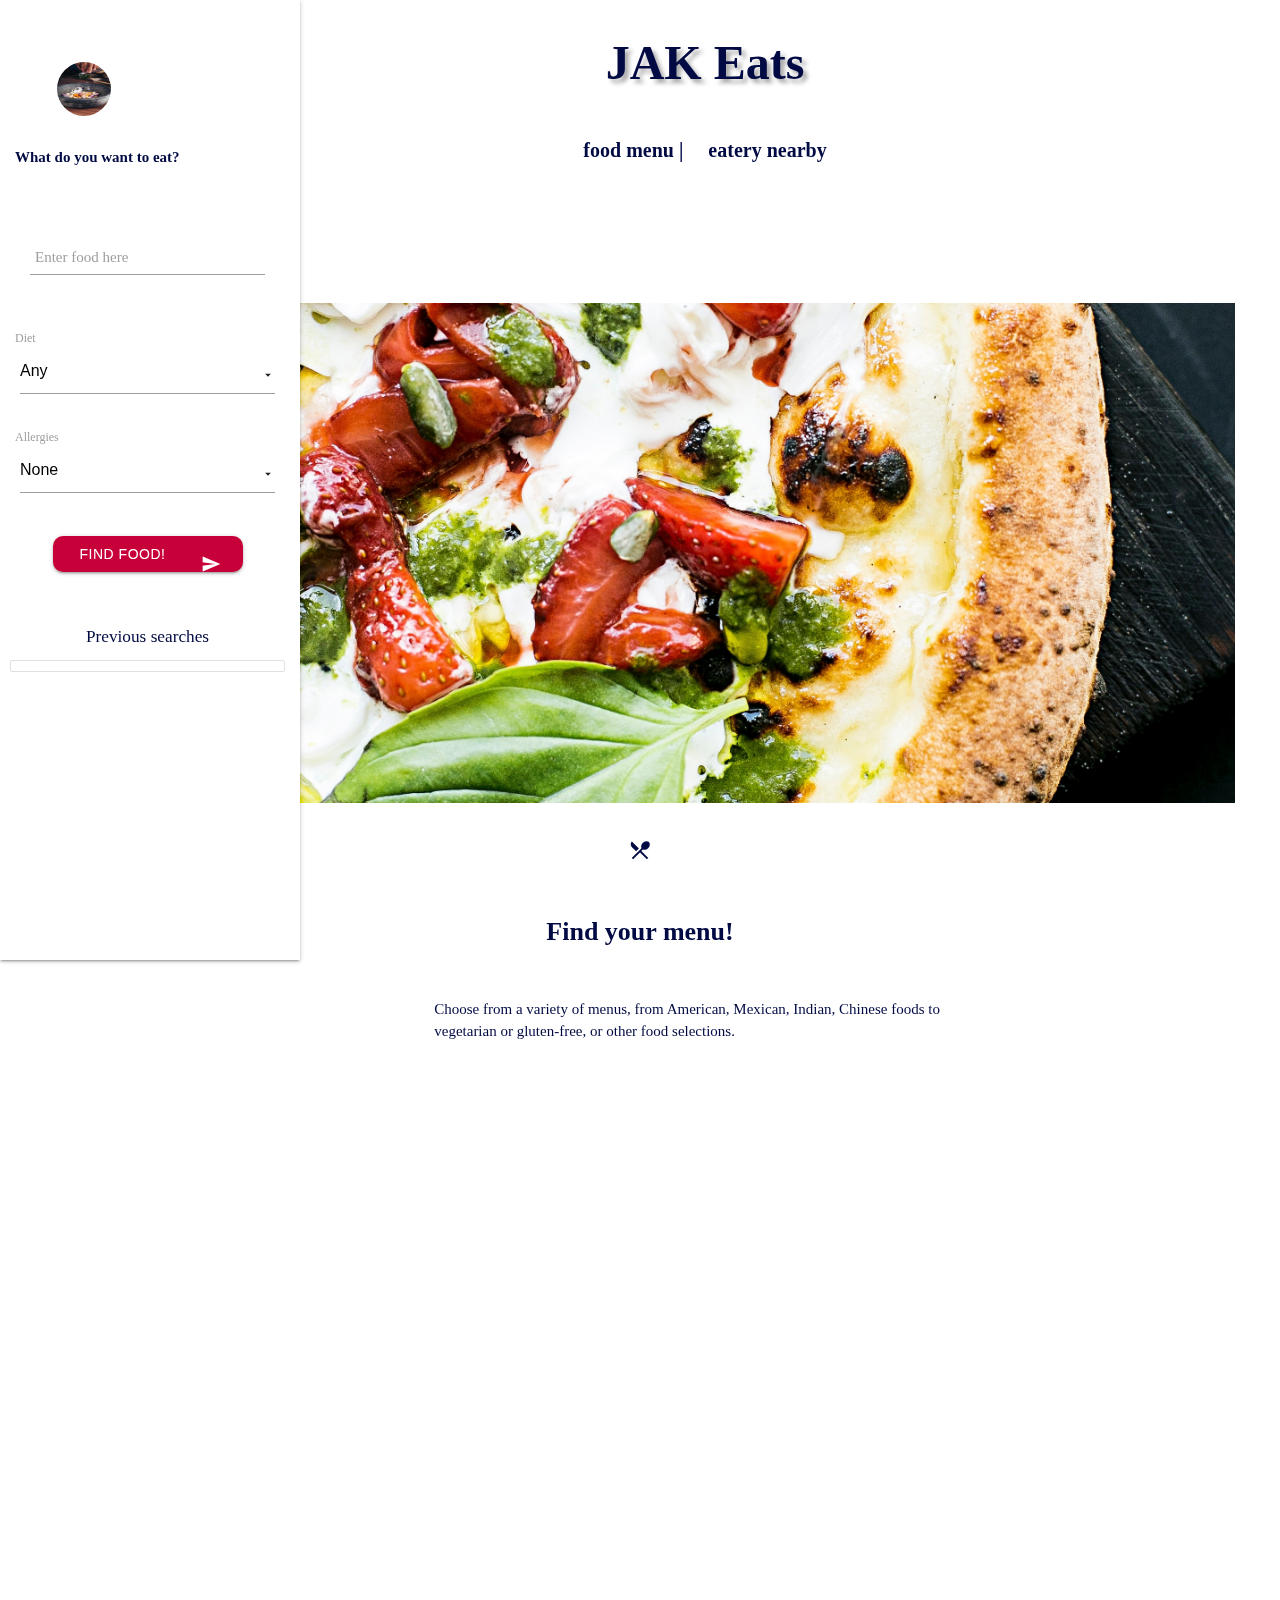
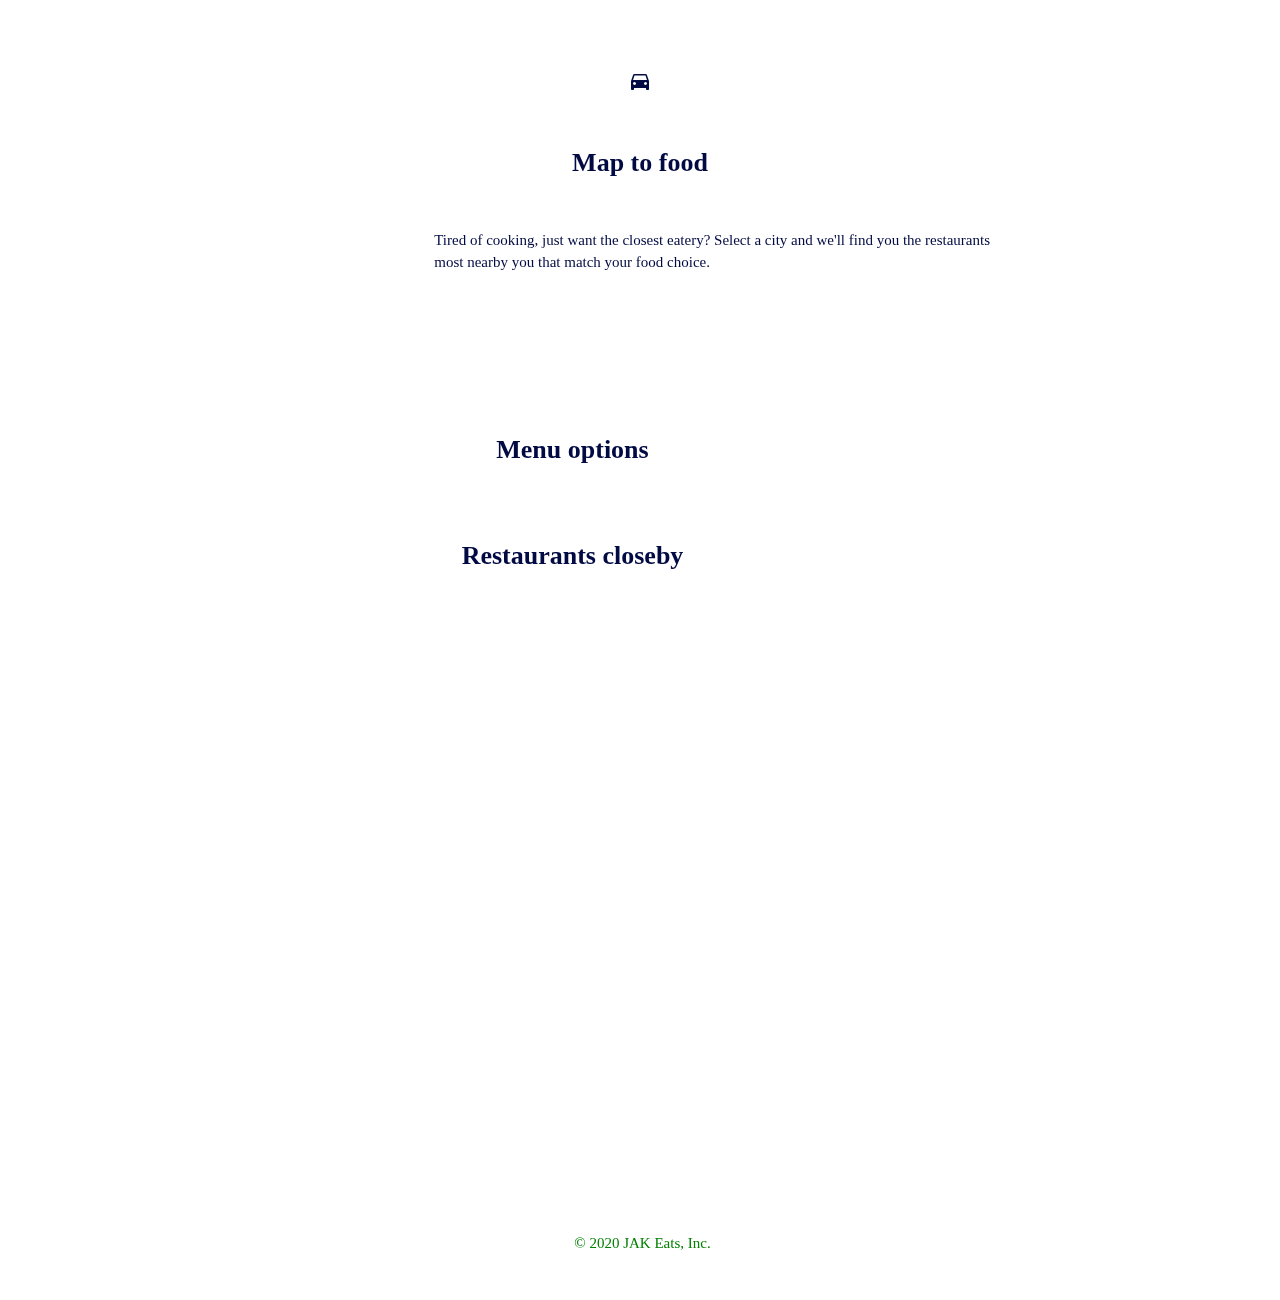
==== index.html @ 8e120698 "combined food and map divs" ====
<!DOCTYPE html>
<html lang="en">
<head>
    <meta http-equiv="content-type" content="text/html" charset="UTF-8">
    <meta name="viewport" content="width=device-width, initial-scale=1.0">
    <link rel="shortcut icon" href="favicon.ico" type="image/x-icon">
    <link rel='icon' href="favicon.ico" type='image/x-icon' />

    <link href="https://fonts.googleapis.com/icon?family=Material+Icons" rel="stylesheet">
    <link href="https://fonts.googleapis.com/css?family=Lobster&display=swap" rel="stylesheet">
    <link rel="stylesheet" href="https://cdnjs.cloudflare.com/ajax/libs/materialize/1.0.0/css/materialize.min.css">
    <link type="text/css" rel="stylesheet" href="./assets/css/style.css" />
    <title>JAK-eats</title>       
</head>
<body>

  <header class="header">
    <div><h1><a href="./index.html">JAK Eats</a> </h1> </div>
    <div><h3> <a href="#findMenu">food menu |</a> <a href="#map"> eatery nearby</a> </h3></div>
  </header>
  
                      <!-- Version: side nav w/ parallax version w/Food & MAP APIs -->


<!-- side nav option 2  -->
  <!-- for more info https://materializecss.com/sidenav.html  --> 
  <!-- select button more info https://materializecss.com/select.html  -->
  <!-- input with character count more info https://materializecss.com/text-inputs.html-->
  <!-- submit , more info https://materializecss.com/buttons.html -->

<section class= "navbar"> 
    <!-- <ul id="slide-out" class="sidenav sidenav-fixed"> -->
    <ul id="slide-out" class="sidenav sidenav-fixed">
          <!-- <h4>JAK Eats</h4> -->
            <li><div class="user-view">
                  <div class="background">            
                      <img src="assets/images/cooking-dishes-herb-kitchen-1109197.jpg">
                  </div>
                  <img class="circle" src="assets/images/cooking-dishes-herb-kitchen-1109197.jpg"></a>
              </div>
              <h4 id="navbarStart">What do you want to eat?</h4>
            </li>
            
            <!-- * removed [kt]  -->
                  <!-- <div class="row">
                    <form class="col s12">
                            <div class="searchFood">
                                <div class="input-field col s6">
                                    <input id="input_text" type="text" data-length="100">
                                    <label for="input_text">Enter food here</label>
                                </div>
                            </div>      
                    </form>
                  </div>    -->

    <!-- alex  -->
    <div class="">
      <form>
          <div class="input-field">
              <input id="Food" type="text">
              <label for="Food">Enter food here</label>
          </div>      
      </form>
    </div>    
              

    <!-- alex  -->
    <div class="input-field">
        <select id="diets">
            <option value="">Any</option>
            <option value="Gluten Free">Gluten Free</option>
            <option value="Vegetarian">Vegetarian</option>
            <option value="Vegan">Vegan</option>
            <option value="Paleo">Paleo</option>
            <option value="Pescatarian">Pescatarian</option>
            <option value="Ketogenic">Ketogenic</option>
            <option value="Primal">Primal</option>
            <option value="Lacto-Vegetarian">Lacto-Vegetarian</option>
            <option value="Ovo-Vegetarian">Ovo-Vegetarian</option>
            <option value="Whole30">Whole30</option>
        </select>
        <label>Diet</label>
    </div>            
           
    <!-- alex  -->
    <div class="input-field">
        <select id="intolerences">
            <option value="" >None</option>
            <option value="Dairy">Dairy</option>
            <option value="Egg">Egg</option>
            <option value="Gluten">Gluten</option>
            <option value="Grain">Grain</option>
            <option value="Peanut">Peanut</option>
            <option value="Seafood">Seafood</option>
            <option value="Sesame">Sesame</option>
            <option value="Shellfish">Shellfish</option>
            <option value="Soy">Soy</option>
            <option value="Sulfite">Sulfite</option>
            <option value="Tree Nut">Tree Nut</option>
            <option value="Wheat">Wheat</option>
        </select>
        <label>Allergies</label>
    </div>
    <div class="row">
        <button class="btn waves-effect waves-light col s8 push-s2" type="submit" name="action" id="food-search" tabindex="-1">Find food!
            <i class="material-icons right">send</i>
        </button>
    </div>
    <div>
      <h6 class="center">Previous searches</h6>
          <div class="collection" id="search-history"></div>
    </div>
    </ul>   

      <!-- fullscreen html version  side nav anchor-->
      <a href="#" data-target="slide-out" class="sidenav-trigger show-on-large"><small>Start here  </small> <i class="material-icons">menu</i></a>
      <!-- side nav anchor  -->
      <!-- <a href="#" data-target="slide-out" class="sidenav-fixed"><i class="material-icons"> ||| </i></a> -->

</section>

<!-- main content start  -->
<main>

  <!-- splash div -->
   <div class="splash" id="splashPG">        
      <!-- Parallax div, for more info https://materializecss.com/parallax.html  -->
      <div class="parallax-container">
            <div class="parallax">
              <img src="./assets/images/pepperoni-pizza-with-basil-leaves-1260968.jpg" alt="" class="responsive-img">
            </div>
        </div>
        <div class="section white">
          <div class="row container">
            <!-- <a class="btn-floating btn-large waves-effect waves-light red"> -->
              <i class="material-icons">local_dining</i>
            <!-- </a>  -->
              <h2 class="header" id="findMenu">Find your menu!</h2> 
              <p>Choose from a variety of menus, from American, Mexican, Indian, Chinese foods to vegetarian or gluten-free, or other food selections.</p>
              <!-- <p class="grey-text text-darken-3 lighten-3">Lorem ipsum dolor sit amet consectetur adipisicing elit. Sunt, illo dictas. Culpa repellendus laborum non quaerat molestias sed nemo soluta eum doloribus ratione consectetur, porro perferendis provident maiores? Dolores, nobis..</p> -->
            </div>
        </div>
        <div class="parallax-container">
              <div class="parallax">
                <img src="./assets/images/variety-of-vegetables-1458694.jpg" alt="" class="responsive-img">                
              </div>
          </div>
          <div class="section white">
            <div class="row container">          
              <!-- <div class="foodicon"><a class="btn-floating btn-large waves-effect waves-light red"> -->
                <i class="material-icons">directions_car</i>
              <!-- </a> </div> -->
                <h2 class="header" id="map">Map to food</h2>  
                <p>Tired of cooking, just want the closest eatery?  Select a city and we'll find you the restaurants most nearby you that match your food choice.</p>
              </div>
          </div>
        <!-- Parallax Section end  -->  
    </div>


    <!----------------------------- food div ---------------------------------->
         

  <!-- alex  -->
  <main>
    <div class="row">
        <section class="col s2"></section>
          <section class="col s9 push-s1 center">
            <section class="content row">
                <div class="menuResults col s6">
                    <h2 class="center">Menu options</h2>
                      <div id="results-at-home">
                      </div>
                </div>
                  <div id="infoPG" class="locationResults col s6">
                  <h2 class="center">Restaurants closeby</h2>
                      <!-- josh   -->
                      <div class="center" id="GoogleMap"></div>
                  </div>
              </div>                    
            </section>
       </section>
    </div> 
                  <br>

    <!----------------------------- map div ---------------------------------->

      <!-- <main> -->
        <!-- <div class="row">
            <section class="col s2"></section>
                <section class="col s9 push-s1 center">
                    <section class="content row">
                        <div id="infoPG" class="locationResults col s6">
                            <h2 class="center">Restaurants closeby</h2>
                               
                                <div class="center" id="GoogleMap"></div>
                              </div>
                        </div>                    
                </section>
           </section>
        </div>  -->


</main>
<!-- main end  -->


<!-- footer  -->
<footer>
    <div>
      &copy; 2020 JAK Eats, Inc.
    </div>
</footer>
   
      <script src="https://code.jquery.com/jquery-3.2.1.min.js"></script>      
      <script src="https://cdnjs.cloudflare.com/ajax/libs/materialize/1.0.0/js/materialize.min.js"></script>
      <script src="config.js"></script>
      <script src="./assets/js/script.js"></script>
      
      <!-- <script src="./assets/js/scriptA.js"></script> -->
      <!-- <script src="./assets/js/scriptJ.js"></script> -->

</body>
</html>
---- assets/css/style.css ----
*{
  margin: 5px;
  padding: 5px;
  box-sizing: border-box;
  font-family: 'Lobster', 
    /* #food-search, .input-field {       
    margin: 25px 0; */
}

/* padding required for other panes with side nav in place */

    header, .navbar, footer {
      padding-left: 10%;
    }

    @media only screen and (max-width : 992px) {
      header, .navbar, footer {
        padding-left: 0;
      }
    } 


body {
  font-family: Georgia, 'Times New Roman', Times, serif;
  text-align: center;
  background-color: white;  
  color: #010a43;  
}
/* header  */

header {    
    /* padding: 20px 35px; */
    padding-left: 10%;
    width: 100%;
    background-color: white;
    text-align: center;
    /* background-image: url("../images/flat-lay-photography-of-vegetable-salad-on-plate-1640777.jpg"); */
  }

  .searchFoods {
    padding-left: 10%;
    text-align: center;

  }
  .searchMap {
    padding-left: 10%;
    text-align: center;
  }

h1 {
    font-family: 'Lobster', cursive;
    font-weight: bold;
    color: white;
    margin: 0;
    display: inline;   
    font-size: 48px;
    text-align: center;
    text-shadow: 4px 4px 4px #aaa;    
  }

header a {
    font-family: Georgia, 'Times New Roman', Times, serif;
    text-decoration: none;
    color: #010a43; 
}

header a h3 {
    font-family: Georgia, 'Times New Roman', Times, serif;
    text-decoration: none;
    color: #010a43; 
  }

h2 {
    margin: 0 30px;
    font-family: Georgia, 'Times New Roman', Times, serif;
    font-weight: bold;
    color: #010a43; 
    font-size: 26px;
    }

  h3 {
    font-family: Georgia, 'Times New Roman', Times, serif;
    font-weight: bold;
    text-align: center;
    color: #010a43; 
    font-size: 20px;
  }

  h4 {
    font-family: Georgia, 'Times New Roman', Times, serif;
    font-style: bolder;
    font-weight: bold;
    text-align: center;
    color: #010a43; 
  }

h2 {
  text-align: center;
  margin: 5%;
}
p {
  text-align: left;
  margin: 5%;
  padding-left: 20%;
} 


/* side nav anchor \ trigger - option 1 */
      .navbar {
        z-index: 10;
      }

      .navbar .leftintro {
        color: #010a43; 
      }

      .navbar .ul .id {
        margin: 50px;
      }

      .navbar ul h4 {
        font-family: Georgia, 'Times New Roman', Times, serif;
        color: #010a43;  
        font-style: bolder;
        font-weight: bold;
        text-align: left;
        font-size: 15px;
      }

      .navbar .row .input_text {
        text-align: center;
        border-radius: 10px;
        margin-bottom: 10px;
        border-radius: 2;
        width: 100%;
      }

      .sidenav-trigger {
        font-style: bold;
        font-weight: bolder;
        font-family: Impact, Haettenschweiler, 'Arial Narrow Bold', sans-serif;
        font-size: 25px;
        text-align: left;
        color: #010a43;
      }

      .sidenav {
        border-color: brown;
        border-width: 10px;
      }

      .user-view {
        background-color: white;
        padding-left: 10;
        text-align: left;
      }
      

/* buttons  */
.btn {
  background-color: #c70039;
  text-align: center;
  border-radius: 10px;
  margin-bottom: 10px;
  width: 100%;
}

.btn-floating {
  padding-top: 5%;
}

.onHover:hover {
  background-color: grey;
  transition: 2s;
  width: 100%;
}
.onHover {
  background-color: olive;
  border-radius: 11px;
  width: 100%;
}

.menuResults {
  margin-left: 10%;
}

.menuResults h3 {
  text-align: left;
  margin-left: 35%;
}

.locationResults {
  margin-left: 0%;
}


.locationResults h3 {
  text-align: left;
  margin-left: 20%;
}


.grid-container-fluid {
  display: grid;
  grid-template-columns: auto auto auto;
  background-color: white;
  padding-left: 15%;
  z-index: 2;
  /* margin: 40% 0 10% 0; */
  /* grid-column-gap: 5px;
  grid-row-gap: 10px; */
}
.grid-item {
  background-color: white;
  border: 30px solid grey;
  grid-auto-flow: row;
  padding: 10px;
  font-size: 30px;
  text-align: center;
}

      
/* footer  */

footer {
  background-color: white;
  width: 100%;
  color: #010a43; 
  /* padding: 40px 35px; */
  padding-left: 0%;
  padding-top: 10%;
  font-style: bold;
  text-align: center;
  /* background-image: url("../images/flat-lay-photography-of-vegetable-salad-on-plate-1640777.jpg"); */
}

footer h2 {
  font-family: Georgia, 'Times New Roman', Times, serif;
  font-style: bold;
  text-align: center;
  display: inline;
  color: #010a43; 
  font-size: 30px;
  margin: 0;
}

footer div {
  color: green;
  line-height: 1.5;
  text-align: center;
}

footer a {
  background-color: white;
}


/* .parallax-window {
  min-height: 50px;
  background: transparent;
} */


/* ------------------GOOGLE MAPS API-------------------*/


#GoogleMap {
  height: 900px;
  width: 75%;
  float: right;
  border: black 1px;
  max-height: 400px;
  min-width: 400px;
}
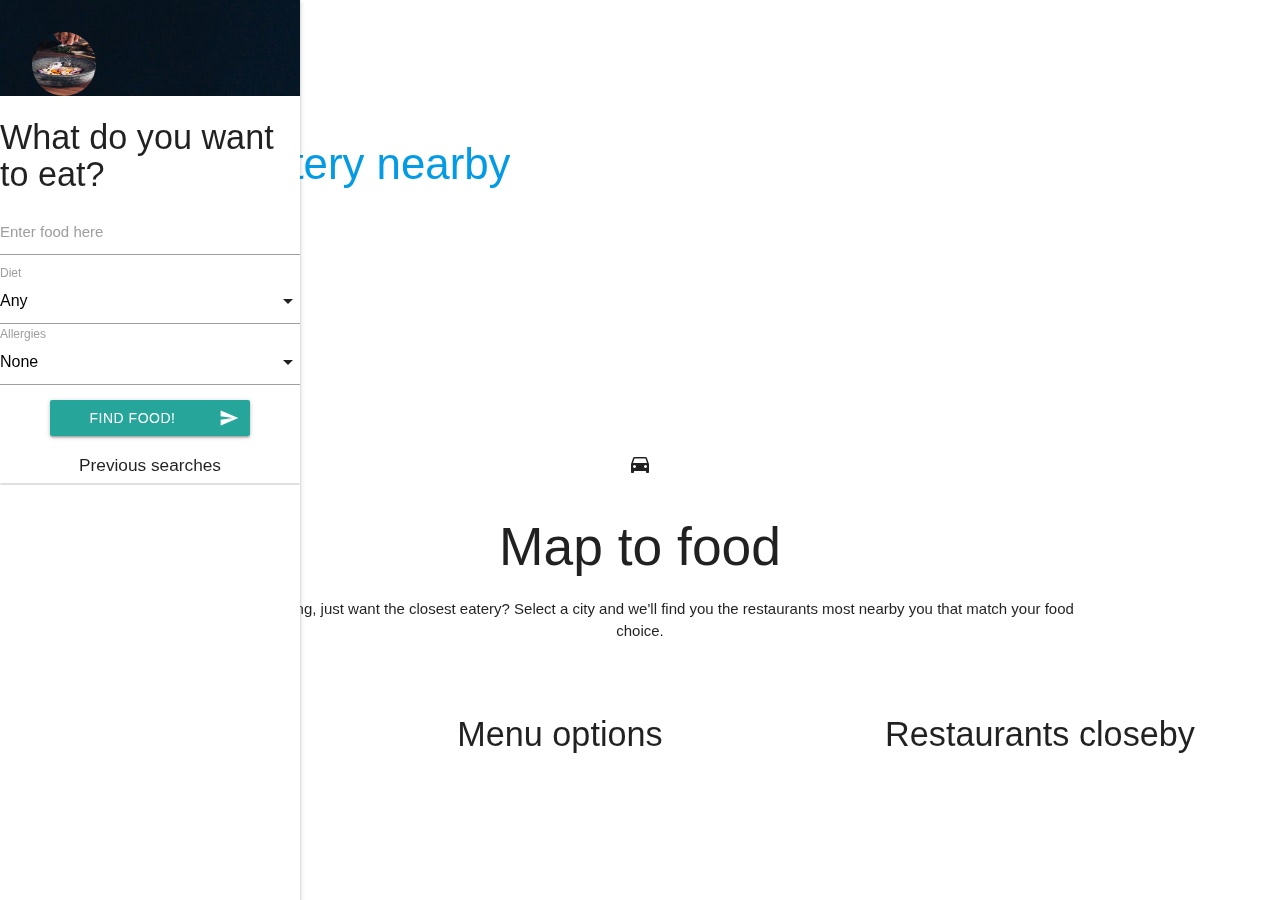
==== commit 4ddb60ca: "worked on the framework for the addin info" ====
--- a/index.html
+++ b/index.html
@@ -9,7 +9,7 @@
     <link href="https://fonts.googleapis.com/icon?family=Material+Icons" rel="stylesheet">
     <link href="https://fonts.googleapis.com/css?family=Lobster&display=swap" rel="stylesheet">
     <link rel="stylesheet" href="https://cdnjs.cloudflare.com/ajax/libs/materialize/1.0.0/css/materialize.min.css">
-    <link type="text/css" rel="stylesheet" href="./assets/css/style.css" />
+    <!-- <link type="text/css" rel="stylesheet" href="./assets/css/style.css" /> -->
     <title>JAK-eats</title>       
 </head>
 <body>
@@ -19,16 +19,7 @@
     <div><h3> <a href="#findMenu">food menu |</a> <a href="#map"> eatery nearby</a> </h3></div>
   </header>
   
-                      <!-- Version: side nav w/ parallax version w/Food & MAP APIs -->
-
-
-<!-- side nav option 2  -->
-  <!-- for more info https://materializecss.com/sidenav.html  --> 
-  <!-- select button more info https://materializecss.com/select.html  -->
-  <!-- input with character count more info https://materializecss.com/text-inputs.html-->
-  <!-- submit , more info https://materializecss.com/buttons.html -->
-
-<section class= "navbar"> 
+  <section class= "navbar"> 
     <!-- <ul id="slide-out" class="sidenav sidenav-fixed"> -->
     <ul id="slide-out" class="sidenav sidenav-fixed">
           <!-- <h4>JAK Eats</h4> -->
@@ -40,18 +31,7 @@
               </div>
               <h4 id="navbarStart">What do you want to eat?</h4>
             </li>
-            
-            <!-- * removed [kt]  -->
-                  <!-- <div class="row">
-                    <form class="col s12">
-                            <div class="searchFood">
-                                <div class="input-field col s6">
-                                    <input id="input_text" type="text" data-length="100">
-                                    <label for="input_text">Enter food here</label>
-                                </div>
-                            </div>      
-                    </form>
-                  </div>    -->
+
 
     <!-- alex  -->
     <div class="">
@@ -117,35 +97,18 @@
       <!-- side nav anchor  -->
       <!-- <a href="#" data-target="slide-out" class="sidenav-fixed"><i class="material-icons"> ||| </i></a> -->
 
-</section>
+  </section>
 
-<!-- main content start  -->
-<main>
-
+  <!-- main content start  -->
   <!-- splash div -->
-   <div class="splash" id="splashPG">        
-      <!-- Parallax div, for more info https://materializecss.com/parallax.html  -->
-      <div class="parallax-container">
-            <div class="parallax">
-              <img src="./assets/images/pepperoni-pizza-with-basil-leaves-1260968.jpg" alt="" class="responsive-img">
-            </div>
-        </div>
-        <div class="section white">
-          <div class="row container">
-            <!-- <a class="btn-floating btn-large waves-effect waves-light red"> -->
-              <i class="material-icons">local_dining</i>
-            <!-- </a>  -->
-              <h2 class="header" id="findMenu">Find your menu!</h2> 
-              <p>Choose from a variety of menus, from American, Mexican, Indian, Chinese foods to vegetarian or gluten-free, or other food selections.</p>
-              <!-- <p class="grey-text text-darken-3 lighten-3">Lorem ipsum dolor sit amet consectetur adipisicing elit. Sunt, illo dictas. Culpa repellendus laborum non quaerat molestias sed nemo soluta eum doloribus ratione consectetur, porro perferendis provident maiores? Dolores, nobis..</p> -->
-            </div>
-        </div>
-        <div class="parallax-container">
+  <div class="splash" id="splashPG">        
+    <!-- Parallax div, for more info https://materializecss.com/parallax.html  -->
+    <div class="parallax-container" style="height: 200px;">
               <div class="parallax">
                 <img src="./assets/images/variety-of-vegetables-1458694.jpg" alt="" class="responsive-img">                
               </div>
-          </div>
-          <div class="section white">
+      </div>
+      <div class="section white center">
             <div class="row container">          
               <!-- <div class="foodicon"><a class="btn-floating btn-large waves-effect waves-light red"> -->
                 <i class="material-icons">directions_car</i>
@@ -153,27 +116,23 @@
                 <h2 class="header" id="map">Map to food</h2>  
                 <p>Tired of cooking, just want the closest eatery?  Select a city and we'll find you the restaurants most nearby you that match your food choice.</p>
               </div>
-          </div>
-        <!-- Parallax Section end  -->  
+      </div>
+      <!-- Parallax Section end  -->  
     </div>
-
-
     <!----------------------------- food div ---------------------------------->
-         
-
   <!-- alex  -->
   <main>
     <div class="row">
-        <section class="col s2"></section>
-          <section class="col s9 push-s1 center">
+        <section class="col m0 l2"></section>
+          <section class="col s12 m12 l9 push-l1">
             <section class="content row">
                 <div class="menuResults col s6">
-                    <h2 class="center">Menu options</h2>
+                    <h4 class="center">Menu options</h4>
                       <div id="results-at-home">
                       </div>
                 </div>
                   <div id="infoPG" class="locationResults col s6">
-                  <h2 class="center">Restaurants closeby</h2>
+                  <h4 class="center">Restaurants closeby</h4>
                       <!-- josh   -->
                       <div class="center" id="GoogleMap"></div>
                   </div>
@@ -181,36 +140,16 @@
             </section>
        </section>
     </div> 
-                  <br>
-
-    <!----------------------------- map div ---------------------------------->
-
-      <!-- <main> -->
-        <!-- <div class="row">
-            <section class="col s2"></section>
-                <section class="col s9 push-s1 center">
-                    <section class="content row">
-                        <div id="infoPG" class="locationResults col s6">
-                            <h2 class="center">Restaurants closeby</h2>
-                               
-                                <div class="center" id="GoogleMap"></div>
-                              </div>
-                        </div>                    
-                </section>
-           </section>
-        </div>  -->
+  </main>
+  <!-- main end  -->
 
 
-</main>
-<!-- main end  -->
-
-
-<!-- footer  -->
-<footer>
+  <!-- footer  -->
+  <footer>
     <div>
       &copy; 2020 JAK Eats, Inc.
     </div>
-</footer>
+  </footer>
    
       <script src="https://code.jquery.com/jquery-3.2.1.min.js"></script>      
       <script src="https://cdnjs.cloudflare.com/ajax/libs/materialize/1.0.0/js/materialize.min.js"></script>
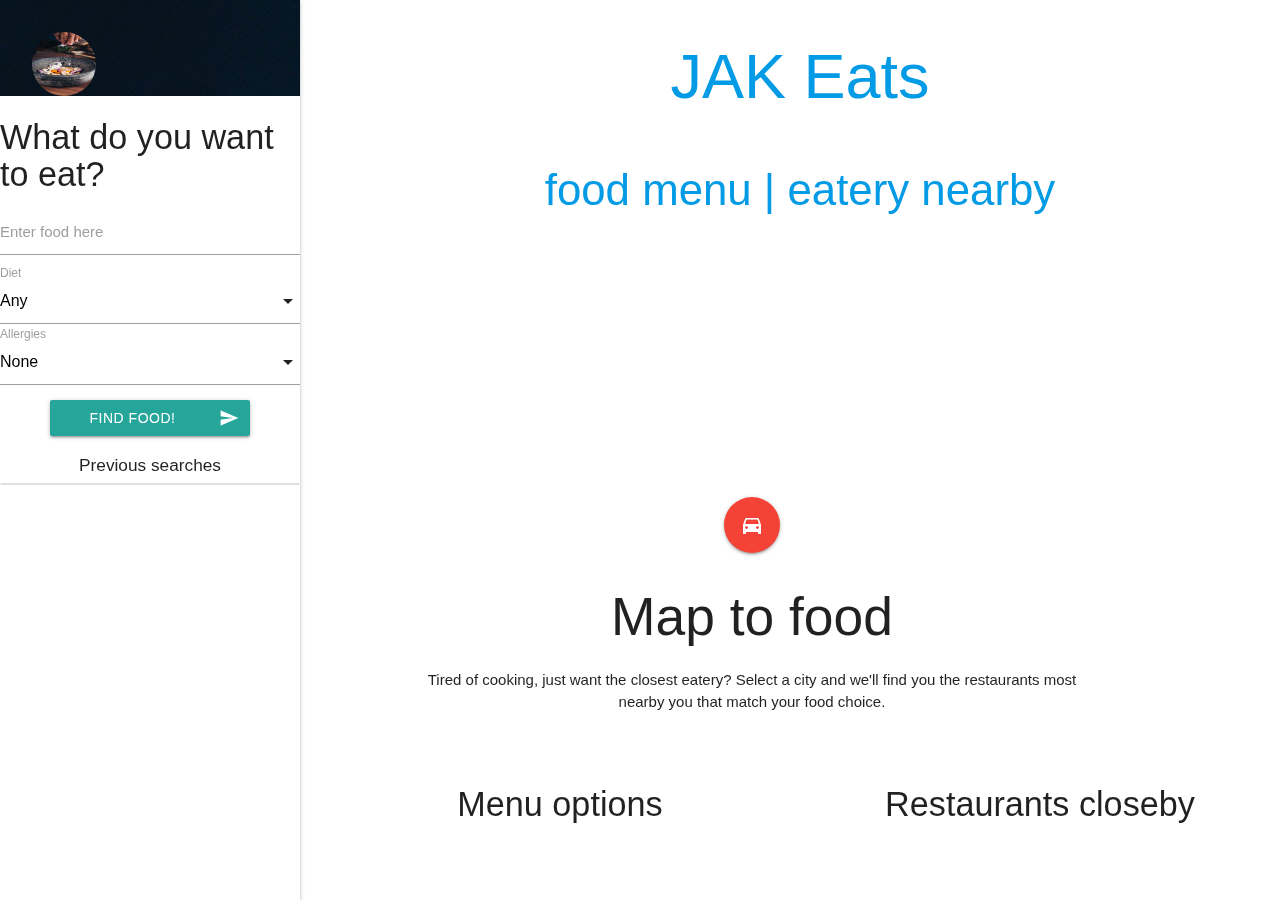
==== commit f6a1d26e: "cleaned up most of the main html elements" ====
--- a/index.html
+++ b/index.html
@@ -14,9 +14,11 @@
 </head>
 <body>
 
-  <header class="header">
-    <div><h1><a href="./index.html">JAK Eats</a> </h1> </div>
-    <div><h3> <a href="#findMenu">food menu |</a> <a href="#map"> eatery nearby</a> </h3></div>
+  <header class="header row center">
+    <div class="col m0 l2"></div>
+    <div class="col s12 m12 l9 push-l1"><h1><a href="./index.html">JAK Eats</a> </h1> </div>
+    <div class="col m0 l2"></div>
+    <div class="col s12 m12 l9 push-l1"><h3> <a href="#findMenu">food menu |</a> <a href="#map"> eatery nearby</a> </h3></div>
   </header>
   
   <section class= "navbar"> 
@@ -109,13 +111,17 @@
               </div>
       </div>
       <div class="section white center">
-            <div class="row container">          
-              <!-- <div class="foodicon"><a class="btn-floating btn-large waves-effect waves-light red"> -->
+            <div class="row container">
+              <div class="col m0 l2"></div>
+              <div class="foodicon col s12 m12 l9 push-l1"><a class="btn-floating btn-large waves-effect waves-light red">
                 <i class="material-icons">directions_car</i>
-              <!-- </a> </div> -->
-                <h2 class="header" id="map">Map to food</h2>  
+              </a> </div>
+              <div class="col m0 l2"></div>
+              <div class="col s12 m12 l9 push-l1">
+                <h2 class="header" id="map">Map to food</h2>
                 <p>Tired of cooking, just want the closest eatery?  Select a city and we'll find you the restaurants most nearby you that match your food choice.</p>
               </div>
+            </div>
       </div>
       <!-- Parallax Section end  -->  
     </div>
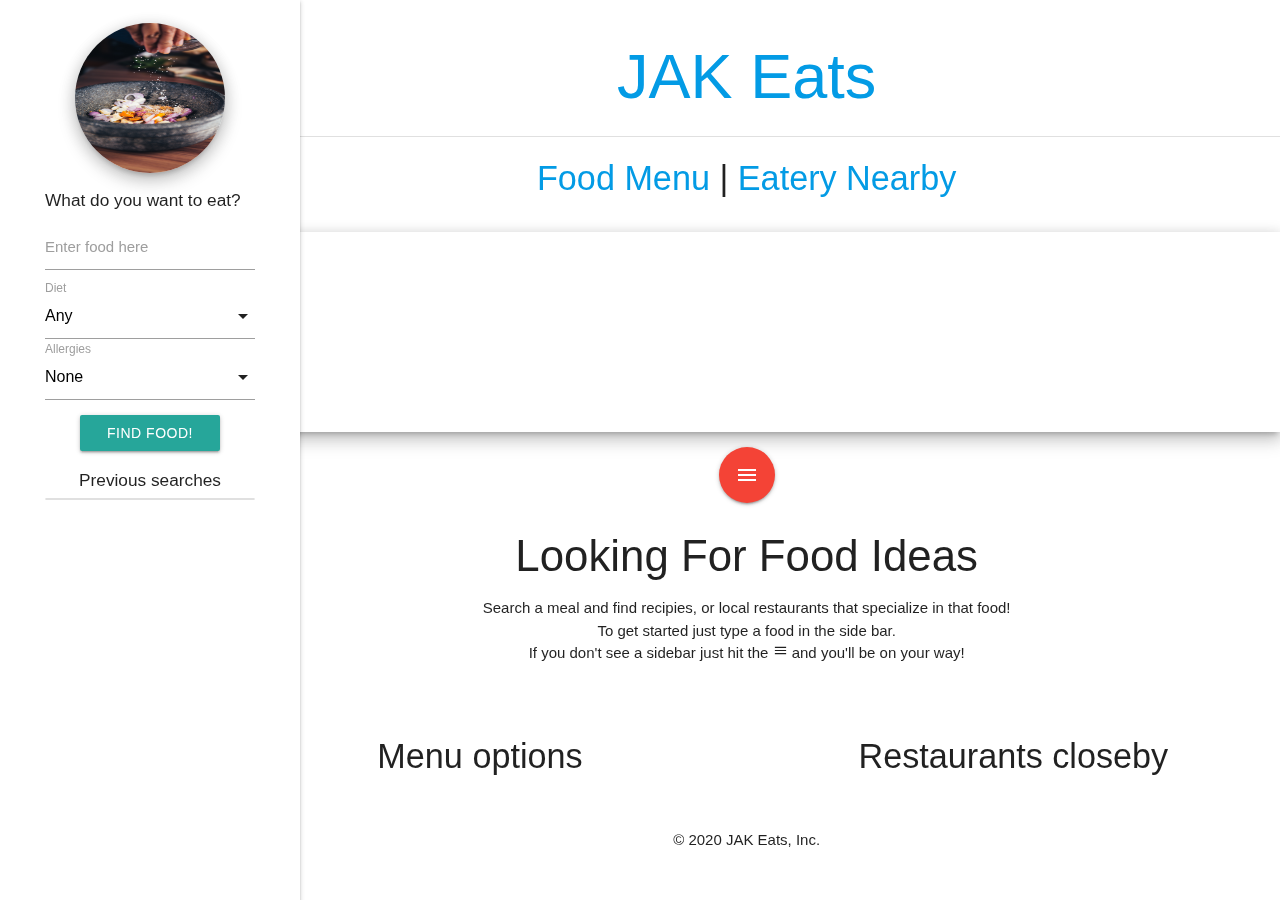
==== commit 862b0f19: "spruced up the page more, the red button has been repurposed to be the side nav opener." ====
--- a/index.html
+++ b/index.html
@@ -16,110 +16,109 @@
 
   <header class="header row center">
     <div class="col m0 l2"></div>
-    <div class="col s12 m12 l9 push-l1"><h1><a href="./index.html">JAK Eats</a> </h1> </div>
+    <div class="col s12 m12 l9 xl10 push-l1"><h1><a href="./index.html">JAK Eats</a> </h1> </div>
+    <div class="divider col s12"></div>
     <div class="col m0 l2"></div>
-    <div class="col s12 m12 l9 push-l1"><h3> <a href="#findMenu">food menu |</a> <a href="#map"> eatery nearby</a> </h3></div>
+    <div class="col s12 m12 l9 xl10 push-l1"><h4><a href="#results-at-home">Food Menu</a> | <a href="#map">Eatery Nearby</a></h4></div>
   </header>
-  
-  <section class= "navbar"> 
-    <!-- <ul id="slide-out" class="sidenav sidenav-fixed"> -->
-    <ul id="slide-out" class="sidenav sidenav-fixed">
-          <!-- <h4>JAK Eats</h4> -->
-            <li><div class="user-view">
-                  <div class="background">            
-                      <img src="assets/images/cooking-dishes-herb-kitchen-1109197.jpg">
-                  </div>
-                  <img class="circle" src="assets/images/cooking-dishes-herb-kitchen-1109197.jpg"></a>
-              </div>
-              <h4 id="navbarStart">What do you want to eat?</h4>
-            </li>
+
+  <section id="slide-out" class="sidenav sidenav-fixed"> 
+    <div class="container">
+      <br>
+      <div>
+        <div class="center">
+          <img class="circle z-depth-3" src="assets/images/cooking-dishes-herb-kitchen-1109197.jpg" style="height: 150px; width: 150px;"></a>
+        </div>
+        <h6 id="navbarStart">What do you want to eat?</h6>
+      </div>
 
 
-    <!-- alex  -->
-    <div class="">
-      <form>
-          <div class="input-field">
-              <input id="Food" type="text">
-              <label for="Food">Enter food here</label>
-          </div>      
-      </form>
-    </div>    
-              
+      <!-- alex  -->
+      <div class="">
+        <form>
+            <div class="input-field">
+                <input id="Food" type="text">
+                <label for="Food">Enter food here</label>
+            </div>      
+        </form>
+      </div>    
+                
 
-    <!-- alex  -->
-    <div class="input-field">
-        <select id="diets">
-            <option value="">Any</option>
-            <option value="Gluten Free">Gluten Free</option>
-            <option value="Vegetarian">Vegetarian</option>
-            <option value="Vegan">Vegan</option>
-            <option value="Paleo">Paleo</option>
-            <option value="Pescatarian">Pescatarian</option>
-            <option value="Ketogenic">Ketogenic</option>
-            <option value="Primal">Primal</option>
-            <option value="Lacto-Vegetarian">Lacto-Vegetarian</option>
-            <option value="Ovo-Vegetarian">Ovo-Vegetarian</option>
-            <option value="Whole30">Whole30</option>
-        </select>
-        <label>Diet</label>
-    </div>            
-           
-    <!-- alex  -->
-    <div class="input-field">
-        <select id="intolerences">
-            <option value="" >None</option>
-            <option value="Dairy">Dairy</option>
-            <option value="Egg">Egg</option>
-            <option value="Gluten">Gluten</option>
-            <option value="Grain">Grain</option>
-            <option value="Peanut">Peanut</option>
-            <option value="Seafood">Seafood</option>
-            <option value="Sesame">Sesame</option>
-            <option value="Shellfish">Shellfish</option>
-            <option value="Soy">Soy</option>
-            <option value="Sulfite">Sulfite</option>
-            <option value="Tree Nut">Tree Nut</option>
-            <option value="Wheat">Wheat</option>
-        </select>
-        <label>Allergies</label>
+      <!-- alex  -->
+      <div class="input-field">
+          <select id="diets">
+              <option value="">Any</option>
+              <option value="Gluten Free">Gluten Free</option>
+              <option value="Vegetarian">Vegetarian</option>
+              <option value="Vegan">Vegan</option>
+              <option value="Paleo">Paleo</option>
+              <option value="Pescatarian">Pescatarian</option>
+              <option value="Ketogenic">Ketogenic</option>
+              <option value="Primal">Primal</option>
+              <option value="Lacto-Vegetarian">Lacto-Vegetarian</option>
+              <option value="Ovo-Vegetarian">Ovo-Vegetarian</option>
+              <option value="Whole30">Whole30</option>
+          </select>
+          <label>Diet</label>
+      </div>            
+            
+      <!-- alex  -->
+      <div class="input-field">
+          <select id="intolerences">
+              <option value="" >None</option>
+              <option value="Dairy">Dairy</option>
+              <option value="Egg">Egg</option>
+              <option value="Gluten">Gluten</option>
+              <option value="Grain">Grain</option>
+              <option value="Peanut">Peanut</option>
+              <option value="Seafood">Seafood</option>
+              <option value="Sesame">Sesame</option>
+              <option value="Shellfish">Shellfish</option>
+              <option value="Soy">Soy</option>
+              <option value="Sulfite">Sulfite</option>
+              <option value="Tree Nut">Tree Nut</option>
+              <option value="Wheat">Wheat</option>
+          </select>
+          <label>Allergies</label>
+      </div>
+      <div class="row">
+          <button class="btn waves-effect waves-light col s8 push-s2" type="submit" name="action" id="food-search" tabindex="-1">Find food!
+              <i class="material-icons right">send</i>
+          </button>
+      </div>
+      <div>
+        <h6 class="center">Previous searches</h6>
+            <div class="collection" id="search-history"></div>
+      </div>  
+
+        <!-- fullscreen html version  side nav anchor-->
+        <!-- side nav anchor  -->
+        <!-- <a href="#" data-target="slide-out" class="sidenav-fixed"><i class="material-icons"> ||| </i></a> -->
     </div>
-    <div class="row">
-        <button class="btn waves-effect waves-light col s8 push-s2" type="submit" name="action" id="food-search" tabindex="-1">Find food!
-            <i class="material-icons right">send</i>
-        </button>
-    </div>
-    <div>
-      <h6 class="center">Previous searches</h6>
-          <div class="collection" id="search-history"></div>
-    </div>
-    </ul>   
-
-      <!-- fullscreen html version  side nav anchor-->
-      <a href="#" data-target="slide-out" class="sidenav-trigger show-on-large"><small>Start here  </small> <i class="material-icons">menu</i></a>
-      <!-- side nav anchor  -->
-      <!-- <a href="#" data-target="slide-out" class="sidenav-fixed"><i class="material-icons"> ||| </i></a> -->
-
   </section>
 
   <!-- main content start  -->
   <!-- splash div -->
   <div class="splash" id="splashPG">        
     <!-- Parallax div, for more info https://materializecss.com/parallax.html  -->
-    <div class="parallax-container" style="height: 200px;">
-              <div class="parallax">
-                <img src="./assets/images/variety-of-vegetables-1458694.jpg" alt="" class="responsive-img">                
-              </div>
+      <div class="parallax-container z-depth-3" style="height: 200px;">
+        <div class="parallax">
+          <img src="./assets/images/variety-of-vegetables-1458694.jpg" alt="" class="responsive-img">                
+        </div>
       </div>
       <div class="section white center">
-            <div class="row container">
+            <div class="row">
               <div class="col m0 l2"></div>
-              <div class="foodicon col s12 m12 l9 push-l1"><a class="btn-floating btn-large waves-effect waves-light red">
-                <i class="material-icons">directions_car</i>
+              <div class="foodicon col s12 m12 l9 xl10 push-l1"><a href="#" data-target="slide-out"  class="btn-floating btn-large waves-effect waves-light red sidenav-trigger">
+                <i class="material-icons">menu</i>
               </a> </div>
               <div class="col m0 l2"></div>
-              <div class="col s12 m12 l9 push-l1">
-                <h2 class="header" id="map">Map to food</h2>
-                <p>Tired of cooking, just want the closest eatery?  Select a city and we'll find you the restaurants most nearby you that match your food choice.</p>
+              <div class="col s12 m12 l9 xl10 push-l1">
+                <h3 class="header" id="map">Looking For Food Ideas</h3>
+                <p>Search a meal and find recipies, or local restaurants that specialize in that food!
+                  <br>To get started just type a food in the side bar.
+                  <br>If you don't see a sidebar just hit the <i class="tiny material-icons">menu</i> and you'll be on your way!
+                </p>
               </div>
             </div>
       </div>
@@ -130,14 +129,14 @@
   <main>
     <div class="row">
         <section class="col m0 l2"></section>
-          <section class="col s12 m12 l9 push-l1">
+          <section class="col s12 m12 l9 xl10 push-l1">
             <section class="content row">
-                <div class="menuResults col s6">
+                <div class="menuResults col s12 l6">
                     <h4 class="center">Menu options</h4>
                       <div id="results-at-home">
                       </div>
                 </div>
-                  <div id="infoPG" class="locationResults col s6">
+                  <div id="infoPG" class="locationResults col s12 l6">
                   <h4 class="center">Restaurants closeby</h4>
                       <!-- josh   -->
                       <div class="center" id="GoogleMap"></div>
@@ -151,10 +150,12 @@
 
 
   <!-- footer  -->
-  <footer>
-    <div>
+  <footer class="row center">
+    <div class="col m0 l2"></div>
+    <div class="col s12 m12 l9 xl10 push-l1">
       &copy; 2020 JAK Eats, Inc.
     </div>
+  
   </footer>
    
       <script src="https://code.jquery.com/jquery-3.2.1.min.js"></script>      
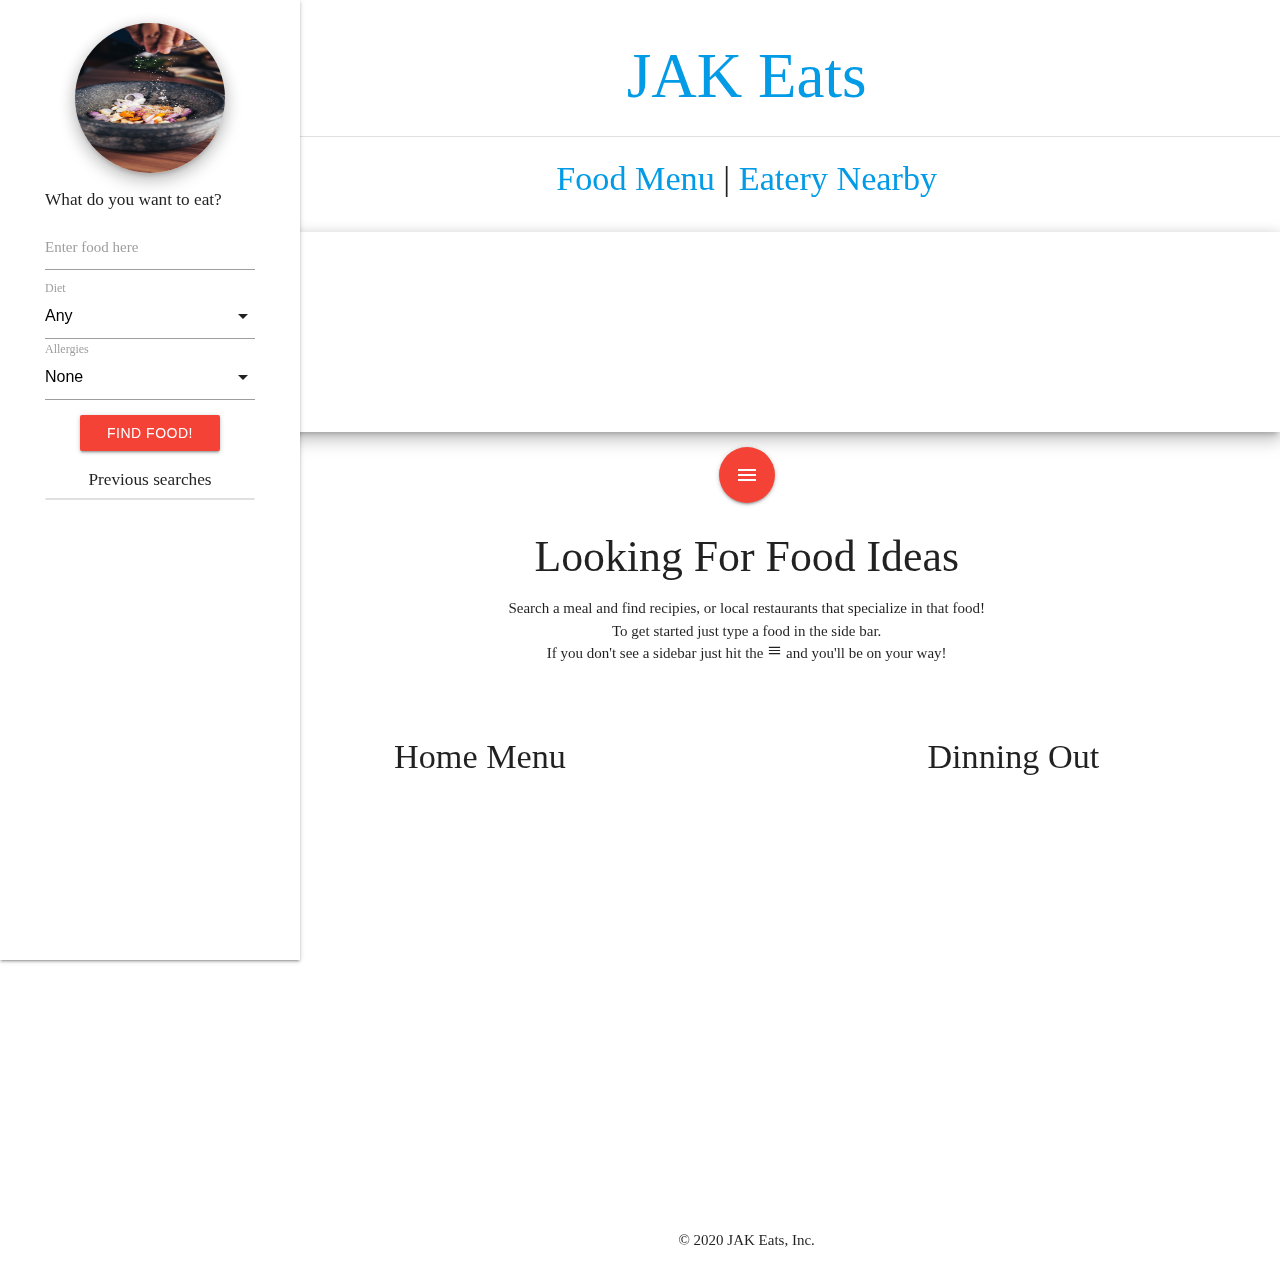
==== commit a7d6208d: "added and cleaned up the custom CSS and removed the parrallax delete function" ====
--- a/index.html
+++ b/index.html
@@ -5,11 +5,9 @@
     <meta name="viewport" content="width=device-width, initial-scale=1.0">
     <link rel="shortcut icon" href="favicon.ico" type="image/x-icon">
     <link rel='icon' href="favicon.ico" type='image/x-icon' />
-
     <link href="https://fonts.googleapis.com/icon?family=Material+Icons" rel="stylesheet">
-    <link href="https://fonts.googleapis.com/css?family=Lobster&display=swap" rel="stylesheet">
     <link rel="stylesheet" href="https://cdnjs.cloudflare.com/ajax/libs/materialize/1.0.0/css/materialize.min.css">
-    <!-- <link type="text/css" rel="stylesheet" href="./assets/css/style.css" /> -->
+    <link type="text/css" rel="stylesheet" href="./assets/css/style.css" />
     <title>JAK-eats</title>       
 </head>
 <body>
@@ -82,7 +80,7 @@
           <label>Allergies</label>
       </div>
       <div class="row">
-          <button class="btn waves-effect waves-light col s8 push-s2" type="submit" name="action" id="food-search" tabindex="-1">Find food!
+          <button class="btn red waves-effect waves-light col s8 push-s2" type="submit" name="action" id="food-search" tabindex="-1">Find food!
               <i class="material-icons right">send</i>
           </button>
       </div>
@@ -132,12 +130,12 @@
           <section class="col s12 m12 l9 xl10 push-l1">
             <section class="content row">
                 <div class="menuResults col s12 l6">
-                    <h4 class="center">Menu options</h4>
+                    <h4 class="center">Home Menu</h4>
                       <div id="results-at-home">
                       </div>
                 </div>
                   <div id="infoPG" class="locationResults col s12 l6">
-                  <h4 class="center">Restaurants closeby</h4>
+                  <h4 class="center">Dinning Out</h4>
                       <!-- josh   -->
                       <div class="center" id="GoogleMap"></div>
                   </div>
--- a/assets/css/style.css
+++ b/assets/css/style.css
@@ -1,265 +1,10 @@
 *{
-  margin: 5px;
-  padding: 5px;
-  box-sizing: border-box;
   font-family: 'Lobster', 
-    /* #food-search, .input-field {       
-    margin: 25px 0; */
 }
-
-/* padding required for other panes with side nav in place */
-
-    header, .navbar, footer {
-      padding-left: 10%;
-    }
-
-    @media only screen and (max-width : 992px) {
-      header, .navbar, footer {
-        padding-left: 0;
-      }
-    } 
-
 
 body {
   font-family: Georgia, 'Times New Roman', Times, serif;
-  text-align: center;
-  background-color: white;  
-  color: #010a43;  
 }
-/* header  */
-
-header {    
-    /* padding: 20px 35px; */
-    padding-left: 10%;
-    width: 100%;
-    background-color: white;
-    text-align: center;
-    /* background-image: url("../images/flat-lay-photography-of-vegetable-salad-on-plate-1640777.jpg"); */
-  }
-
-  .searchFoods {
-    padding-left: 10%;
-    text-align: center;
-
-  }
-  .searchMap {
-    padding-left: 10%;
-    text-align: center;
-  }
-
-h1 {
-    font-family: 'Lobster', cursive;
-    font-weight: bold;
-    color: white;
-    margin: 0;
-    display: inline;   
-    font-size: 48px;
-    text-align: center;
-    text-shadow: 4px 4px 4px #aaa;    
-  }
-
-header a {
-    font-family: Georgia, 'Times New Roman', Times, serif;
-    text-decoration: none;
-    color: #010a43; 
-}
-
-header a h3 {
-    font-family: Georgia, 'Times New Roman', Times, serif;
-    text-decoration: none;
-    color: #010a43; 
-  }
-
-h2 {
-    margin: 0 30px;
-    font-family: Georgia, 'Times New Roman', Times, serif;
-    font-weight: bold;
-    color: #010a43; 
-    font-size: 26px;
-    }
-
-  h3 {
-    font-family: Georgia, 'Times New Roman', Times, serif;
-    font-weight: bold;
-    text-align: center;
-    color: #010a43; 
-    font-size: 20px;
-  }
-
-  h4 {
-    font-family: Georgia, 'Times New Roman', Times, serif;
-    font-style: bolder;
-    font-weight: bold;
-    text-align: center;
-    color: #010a43; 
-  }
-
-h2 {
-  text-align: center;
-  margin: 5%;
-}
-p {
-  text-align: left;
-  margin: 5%;
-  padding-left: 20%;
-} 
-
-
-/* side nav anchor \ trigger - option 1 */
-      .navbar {
-        z-index: 10;
-      }
-
-      .navbar .leftintro {
-        color: #010a43; 
-      }
-
-      .navbar .ul .id {
-        margin: 50px;
-      }
-
-      .navbar ul h4 {
-        font-family: Georgia, 'Times New Roman', Times, serif;
-        color: #010a43;  
-        font-style: bolder;
-        font-weight: bold;
-        text-align: left;
-        font-size: 15px;
-      }
-
-      .navbar .row .input_text {
-        text-align: center;
-        border-radius: 10px;
-        margin-bottom: 10px;
-        border-radius: 2;
-        width: 100%;
-      }
-
-      .sidenav-trigger {
-        font-style: bold;
-        font-weight: bolder;
-        font-family: Impact, Haettenschweiler, 'Arial Narrow Bold', sans-serif;
-        font-size: 25px;
-        text-align: left;
-        color: #010a43;
-      }
-
-      .sidenav {
-        border-color: brown;
-        border-width: 10px;
-      }
-
-      .user-view {
-        background-color: white;
-        padding-left: 10;
-        text-align: left;
-      }
-      
-
-/* buttons  */
-.btn {
-  background-color: #c70039;
-  text-align: center;
-  border-radius: 10px;
-  margin-bottom: 10px;
-  width: 100%;
-}
-
-.btn-floating {
-  padding-top: 5%;
-}
-
-.onHover:hover {
-  background-color: grey;
-  transition: 2s;
-  width: 100%;
-}
-.onHover {
-  background-color: olive;
-  border-radius: 11px;
-  width: 100%;
-}
-
-.menuResults {
-  margin-left: 10%;
-}
-
-.menuResults h3 {
-  text-align: left;
-  margin-left: 35%;
-}
-
-.locationResults {
-  margin-left: 0%;
-}
-
-
-.locationResults h3 {
-  text-align: left;
-  margin-left: 20%;
-}
-
-
-.grid-container-fluid {
-  display: grid;
-  grid-template-columns: auto auto auto;
-  background-color: white;
-  padding-left: 15%;
-  z-index: 2;
-  /* margin: 40% 0 10% 0; */
-  /* grid-column-gap: 5px;
-  grid-row-gap: 10px; */
-}
-.grid-item {
-  background-color: white;
-  border: 30px solid grey;
-  grid-auto-flow: row;
-  padding: 10px;
-  font-size: 30px;
-  text-align: center;
-}
-
-      
-/* footer  */
-
-footer {
-  background-color: white;
-  width: 100%;
-  color: #010a43; 
-  /* padding: 40px 35px; */
-  padding-left: 0%;
-  padding-top: 10%;
-  font-style: bold;
-  text-align: center;
-  /* background-image: url("../images/flat-lay-photography-of-vegetable-salad-on-plate-1640777.jpg"); */
-}
-
-footer h2 {
-  font-family: Georgia, 'Times New Roman', Times, serif;
-  font-style: bold;
-  text-align: center;
-  display: inline;
-  color: #010a43; 
-  font-size: 30px;
-  margin: 0;
-}
-
-footer div {
-  color: green;
-  line-height: 1.5;
-  text-align: center;
-}
-
-footer a {
-  background-color: white;
-}
-
-
-/* .parallax-window {
-  min-height: 50px;
-  background: transparent;
-} */
-
 
 /* ------------------GOOGLE MAPS API-------------------*/
 
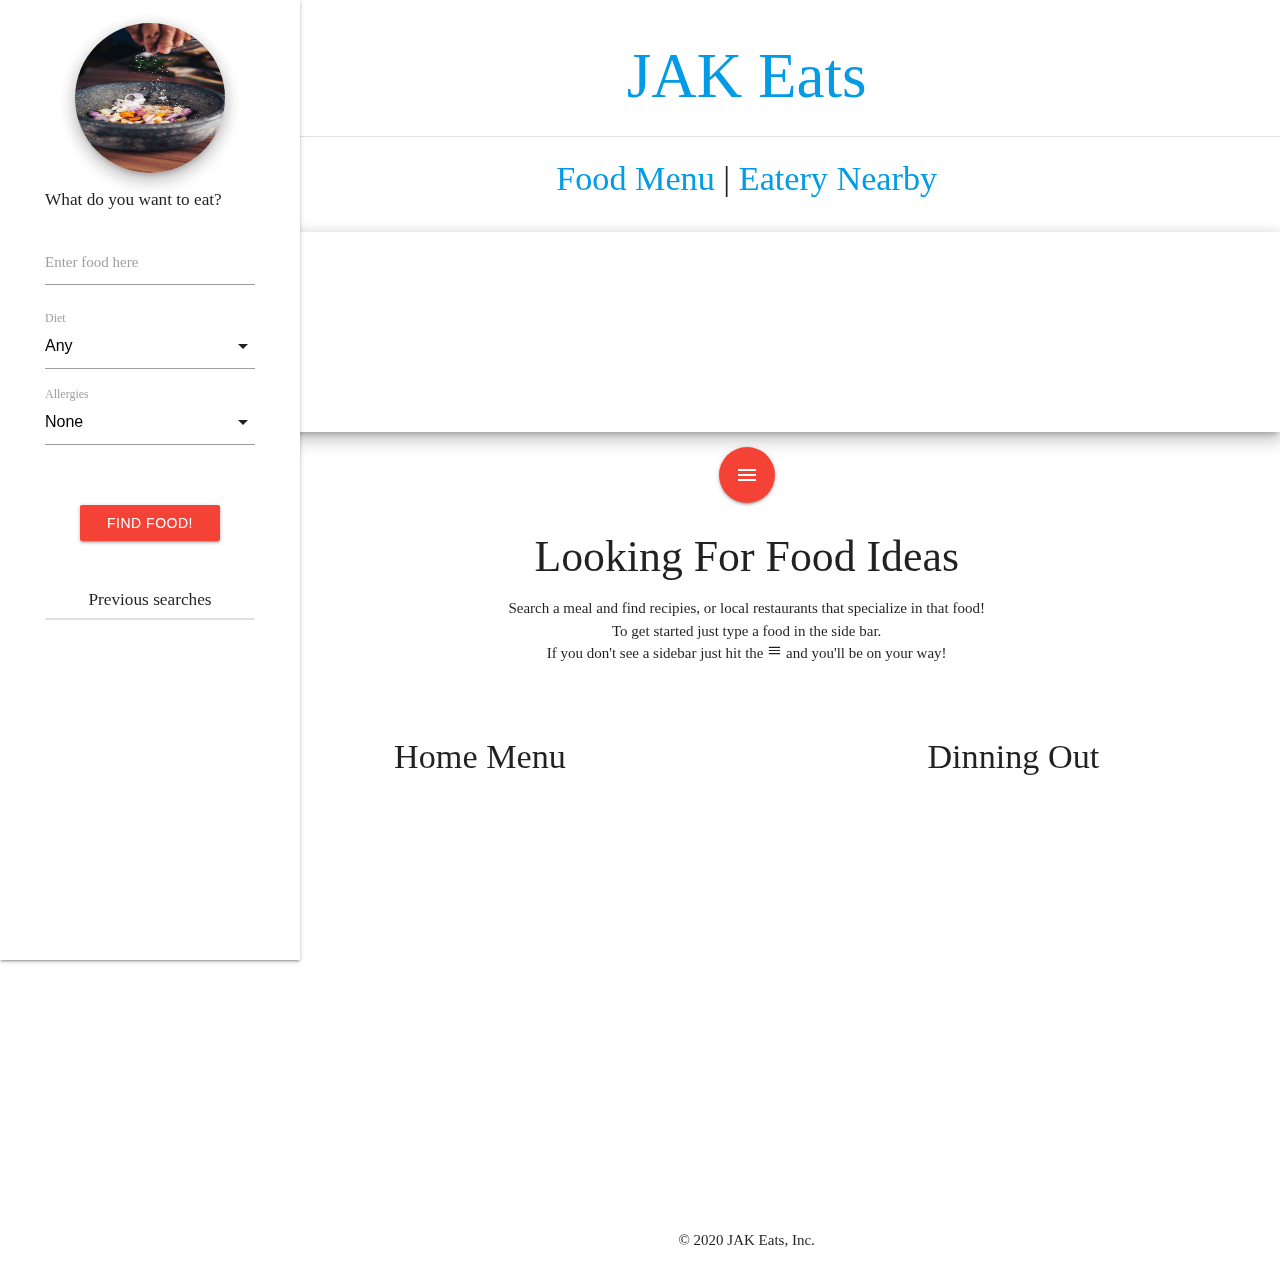
==== commit 236ee959: "cleaned up the comments on the html" ====
--- a/index.html
+++ b/index.html
@@ -88,17 +88,12 @@
         <h6 class="center">Previous searches</h6>
             <div class="collection" id="search-history"></div>
       </div>  
-
-        <!-- fullscreen html version  side nav anchor-->
-        <!-- side nav anchor  -->
-        <!-- <a href="#" data-target="slide-out" class="sidenav-fixed"><i class="material-icons"> ||| </i></a> -->
     </div>
   </section>
 
   <!-- main content start  -->
   <!-- splash div -->
   <div class="splash" id="splashPG">        
-    <!-- Parallax div, for more info https://materializecss.com/parallax.html  -->
       <div class="parallax-container z-depth-3" style="height: 200px;">
         <div class="parallax">
           <img src="./assets/images/variety-of-vegetables-1458694.jpg" alt="" class="responsive-img">                
@@ -122,7 +117,7 @@
       </div>
       <!-- Parallax Section end  -->  
     </div>
-    <!----------------------------- food div ---------------------------------->
+    <!--- food div --->
   <!-- alex  -->
   <main>
     <div class="row">
@@ -160,9 +155,5 @@
       <script src="https://cdnjs.cloudflare.com/ajax/libs/materialize/1.0.0/js/materialize.min.js"></script>
       <script src="config.js"></script>
       <script src="./assets/js/script.js"></script>
-      
-      <!-- <script src="./assets/js/scriptA.js"></script> -->
-      <!-- <script src="./assets/js/scriptJ.js"></script> -->
-
 </body>
 </html>--- a/assets/css/style.css
+++ b/assets/css/style.css
@@ -1,9 +1,10 @@
-*{
-  font-family: 'Lobster', 
-}
 
 body {
   font-family: Georgia, 'Times New Roman', Times, serif;
+}
+
+#food-search, .input-field {
+  margin: 30px 0;
 }
 
 /* ------------------GOOGLE MAPS API-------------------*/
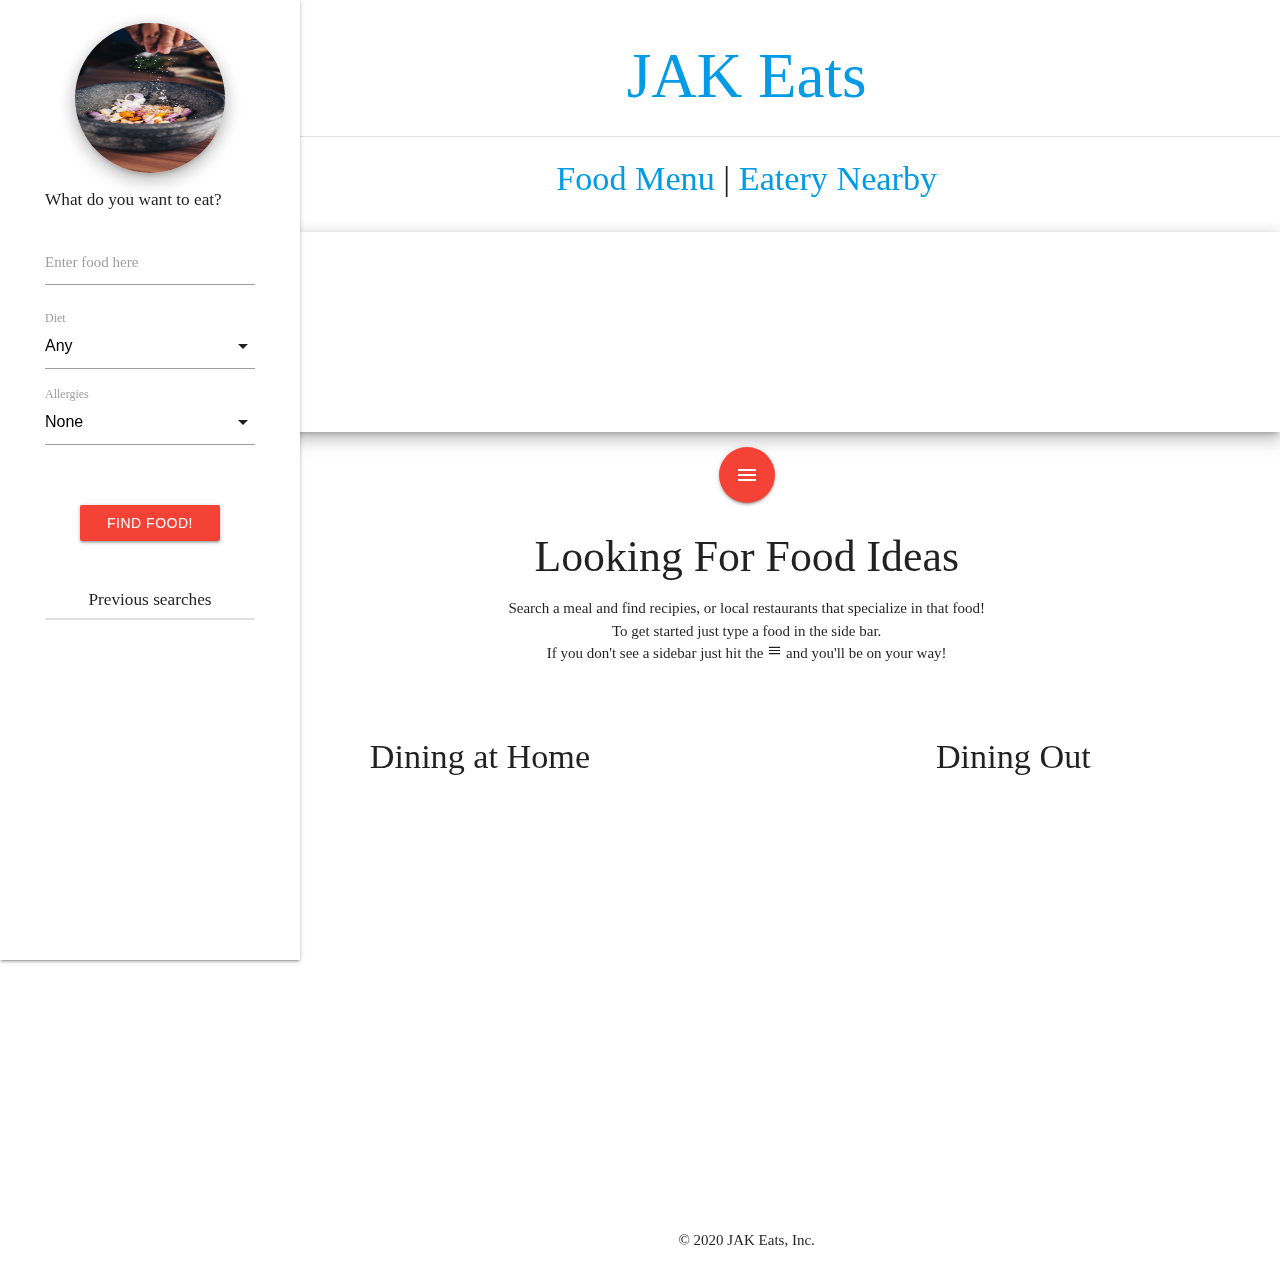
==== commit 9c86161a: "Update index.html" ====
--- a/index.html
+++ b/index.html
@@ -125,12 +125,12 @@
           <section class="col s12 m12 l9 xl10 push-l1">
             <section class="content row">
                 <div class="menuResults col s12 l6">
-                    <h4 class="center">Home Menu</h4>
+                    <h4 class="center">Dining at Home</h4>
                       <div id="results-at-home">
                       </div>
                 </div>
                   <div id="infoPG" class="locationResults col s12 l6">
-                  <h4 class="center">Dinning Out</h4>
+                  <h4 class="center">Dining Out</h4>
                       <!-- josh   -->
                       <div class="center" id="GoogleMap"></div>
                   </div>
@@ -156,4 +156,4 @@
       <script src="config.js"></script>
       <script src="./assets/js/script.js"></script>
 </body>
-</html>+</html>
